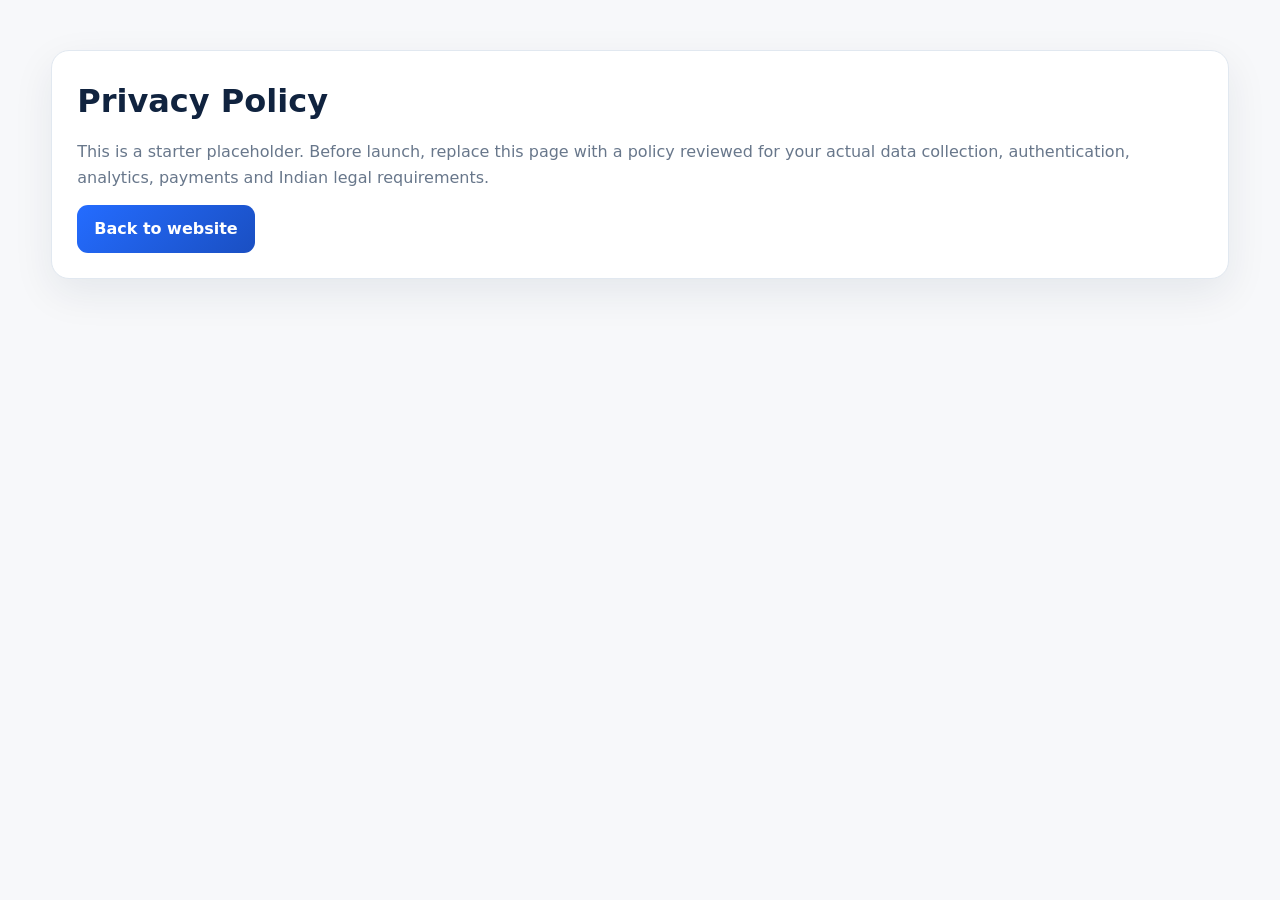
==== privacy.html @ 2e43c26b "Build CareerAxis Academy full platform" ====
<!doctype html><html><head><meta charset="utf-8"><meta name="viewport" content="width=device-width"><title>Privacy Policy | CareerAxis Academy</title><link rel="stylesheet" href="style.css"></head><body><main class="page"><div class="container"><div class="panel"><h1>Privacy Policy</h1><p style="margin-top:12px;color:#68778b">This is a starter placeholder. Before launch, replace this page with a policy reviewed for your actual data collection, authentication, analytics, payments and Indian legal requirements.</p><p style="margin-top:15px"><a class="btn btn-primary" href="./">Back to website</a></p></div></div></main></body></html>
---- style.css ----
:root{
--navy:#06152c;--navy2:#0b2343;--blue:#246cff;--blue2:#4f9cff;
--gold:#f2bd3d;--gold2:#ffdc78;--cream:#f8f7f2;--ink:#10233f;
--muted:#64748b;--line:#dfe7f0;--white:#fff;--green:#16845b;
--shadow:0 14px 40px rgba(16,35,63,.08);--radius:18px
}
*{box-sizing:border-box;margin:0;padding:0}
html{scroll-behavior:smooth}
body{font-family:Inter,"Noto Sans Telugu",system-ui,sans-serif;background:#f7f8fa;color:var(--ink);line-height:1.6}
body.te{font-family:"Noto Sans Telugu",Inter,system-ui,sans-serif}
button,input,textarea,select{font:inherit}button{cursor:pointer}a{text-decoration:none;color:inherit}img{max-width:100%;display:block}
.container{width:min(1180px,92%);margin:auto}
.topbar{background:#040e1e;color:#c9d5e5;font-size:12px}.topbar-inner{height:34px;display:flex;align-items:center;justify-content:space-between}.topbar a:hover{color:var(--gold)}
.nav{position:sticky;top:0;z-index:100;background:rgba(6,21,44,.96);backdrop-filter:blur(15px);border-bottom:1px solid rgba(255,255,255,.08)}
.nav-inner{height:78px;display:flex;align-items:center;justify-content:space-between;gap:20px}
.brand{display:flex;align-items:center;gap:11px;color:white;font-weight:800}.brand img{width:54px;height:54px;object-fit:contain;border-radius:9px}.brand-name{font:800 18px Manrope,Inter,sans-serif;letter-spacing:-.4px}.brand-name span{color:var(--gold)}.brand-sub{display:block;color:var(--gold);font-size:9px;letter-spacing:2px;line-height:1;margin-top:2px}
.nav-links{display:flex;align-items:center;gap:25px;color:#dce5f0;font-size:14px}.nav-links a:hover{color:var(--gold)}
.nav-actions{display:flex;gap:9px;align-items:center}.mobile-menu{display:none;border:0;background:transparent;color:white;font-size:26px}
.btn{border:0;border-radius:11px;padding:11px 17px;font-weight:750;display:inline-flex;align-items:center;justify-content:center;gap:8px;transition:.2s}.btn:hover{transform:translateY(-1px)}
.btn-primary{background:linear-gradient(135deg,var(--blue),#1a4fc2);color:#fff}.btn-gold{background:linear-gradient(135deg,var(--gold2),var(--gold));color:#15213a}.btn-outline{border:1px solid rgba(255,255,255,.25);background:transparent;color:white}.btn-light{background:#fff;color:#12243d;border:1px solid #dce5ef}.btn-danger{background:#fff0f0;color:#b42318;border:1px solid #ffd4d1}
.hero{background:radial-gradient(circle at 78% 25%,rgba(36,108,255,.25),transparent 30%),linear-gradient(180deg,#06162e,#081a36 80%,#091d3c);color:#fff;padding:82px 0 78px;min-height:560px;display:flex;align-items:center}
.hero-grid{display:grid;grid-template-columns:1.12fr .88fr;gap:70px;align-items:center}.eyebrow{color:var(--gold);font-size:12px;letter-spacing:2.5px;font-weight:800;text-transform:uppercase;margin-bottom:13px}
.hero h1{font:800 clamp(42px,6vw,70px)/1.08 Manrope,Inter,sans-serif;letter-spacing:-2.8px}.hero h1 span{color:var(--gold)}.hero p{font-size:18px;color:#c4d0df;max-width:700px;margin:20px 0 28px}.hero-buttons{display:flex;flex-wrap:wrap;gap:11px}
.hero-art{display:flex;justify-content:center}.hero-card{width:min(400px,100%);border-radius:28px;padding:26px;background:linear-gradient(145deg,rgba(255,255,255,.10),rgba(255,255,255,.035));border:1px solid rgba(255,255,255,.13);box-shadow:0 30px 80px rgba(0,0,0,.28)}.hero-card img{width:260px;height:260px;object-fit:contain;margin:auto;filter:drop-shadow(0 20px 35px rgba(0,0,0,.4))}
.mini-stats{display:grid;grid-template-columns:repeat(3,1fr);gap:8px}.mini-stat{background:rgba(0,0,0,.18);border-radius:12px;text-align:center;padding:12px}.mini-stat b{display:block;font-size:20px}.mini-stat span{font-size:10px;color:#aab8cb}
.section{padding:76px 0}.cream{background:var(--cream)}.section-head{display:flex;justify-content:space-between;align-items:end;gap:25px;margin-bottom:30px}.section-head h2{font:800 34px/1.15 Manrope,Inter,sans-serif}.section-head p{max-width:650px;color:var(--muted)}
.cards{display:grid;grid-template-columns:repeat(3,1fr);gap:20px}.course-card{background:white;border:1px solid #e3e9f1;border-radius:18px;overflow:hidden;box-shadow:var(--shadow);transition:.25s}.course-card:hover{transform:translateY(-4px);box-shadow:0 20px 50px rgba(16,35,63,.12)}
.course-cover{height:150px;padding:19px;background:linear-gradient(135deg,#092044,#17436e);color:#fff;position:relative}.tag{display:inline-flex;padding:5px 9px;background:rgba(255,255,255,.12);border-radius:999px;font-size:10px;font-weight:700}.course-icon{position:absolute;right:20px;bottom:14px;font-size:48px}.course-body{padding:20px}.course-body h3{font:800 19px Manrope;margin-bottom:8px}.course-body p{font-size:13px;color:#68778b;min-height:45px}.meta{display:flex;justify-content:space-between;color:#7b889a;font-size:12px;margin:14px 0}.price{font-size:21px;font-weight:800}
.features{display:grid;grid-template-columns:repeat(3,1fr);gap:20px}.feature{background:white;border:1px solid #e2e8f0;border-radius:18px;padding:25px}.feature .icon{font-size:29px}.feature h3{font:800 18px Manrope;margin:10px 0 7px}.feature p{font-size:13px;color:#68778b}
.social-strip{background:#fff;border-top:1px solid #e6ebf1;border-bottom:1px solid #e6ebf1;padding:18px 0}.socials{display:flex;justify-content:center;gap:12px;flex-wrap:wrap}.social{padding:9px 14px;border-radius:999px;background:#f1f5f9;color:#20344f;font-size:13px;font-weight:700}.social:hover{background:#e8eef7;color:#0b55c9}
.dark{background:#06152c;color:#fff}.dark .section-head h2{color:#fff}.dark .section-head p{color:#aebdd0}
.quotes{display:grid;grid-template-columns:repeat(3,1fr);gap:20px}.quote{border:1px solid rgba(255,255,255,.09);background:#0b1e39;padding:23px;border-radius:18px}.quote p{color:#c8d3e0;font-size:14px}.quote b{display:block;color:var(--gold);font-size:12px;margin-top:15px}
.page{min-height:65vh;padding:50px 0}.panel{background:#fff;border:1px solid #e1e8f0;border-radius:18px;padding:25px;box-shadow:var(--shadow)}
.course-detail{display:grid;grid-template-columns:1.25fr .75fr;gap:22px}.video{aspect-ratio:16/9;background:#071426;border-radius:15px;overflow:hidden}.video iframe{width:100%;height:100%;border:0}.lesson-list{margin-top:18px}.lesson{display:flex;align-items:center;gap:12px;border-bottom:1px solid #edf1f5;padding:14px 0}.lesson:last-child{border:0}.lesson button{margin-left:auto}
.search-row{display:flex;gap:10px;flex-wrap:wrap}.search-row input,.search-row select,.form input,.form select,.form textarea{border:1px solid #d6e0eb;border-radius:10px;padding:12px 13px;outline:0}.search-row input{flex:1;min-width:220px}.form-wrap{width:min(560px,100%);margin:20px auto}.form{display:grid;gap:14px}.form label{font-size:13px;font-weight:700}.form input,.form select,.form textarea{width:100%}.form input:focus,.form select:focus,.form textarea:focus{border-color:var(--blue)}
.dashboard{display:grid;grid-template-columns:235px 1fr;gap:20px}.side{height:max-content;background:#06152c;color:white;padding:15px;border-radius:17px}.side button{display:block;width:100%;text-align:left;padding:11px;border:0;background:transparent;color:#b9c6d8;border-radius:9px;margin:2px 0}.side button.active,.side button:hover{background:#173252;color:#fff}.dash-grid{display:grid;grid-template-columns:repeat(3,1fr);gap:14px}.dash-stat{background:#fff;border:1px solid #e2e8ef;border-radius:15px;padding:18px}.dash-stat b{display:block;font-size:27px}.progress{height:8px;background:#e9eef4;border-radius:99px;overflow:hidden}.progress i{display:block;height:100%;background:linear-gradient(90deg,var(--blue),var(--gold));border-radius:99px}
.notice{background:#fff8e5;border:1px solid #f2db92;color:#73570b;border-radius:10px;padding:12px;font-size:13px}.badge{display:inline-flex;padding:5px 9px;background:#eaf1ff;color:#205bc5;border-radius:999px;font-size:11px;font-weight:750}.empty{text-align:center;padding:45px;color:#738196}.small{font-size:12px;color:#7a8798}.gold-text{color:#b77c0a}
.faq{border-bottom:1px solid #e3e9f0;padding:17px 0}.faq summary{font-weight:750;cursor:pointer}.faq p{color:#68778b;margin-top:8px;font-size:14px}
.resources{display:grid;grid-template-columns:repeat(3,1fr);gap:18px}.resource{background:#fff;border:1px solid #e0e7ef;border-radius:15px;padding:20px}.resource h3{font:800 17px Manrope;margin:7px 0}.resource p{font-size:13px;color:#69778a}
.footer{background:#040d1b;color:#aebbd0;padding:45px 0 18px}.footer-grid{display:grid;grid-template-columns:1.6fr 1fr 1fr 1fr;gap:30px}.footer h4{color:white;margin-bottom:12px}.footer a{display:block;font-size:13px;margin:8px 0}.footer a:hover{color:var(--gold)}.copyright{border-top:1px solid rgba(255,255,255,.09);margin-top:28px;padding-top:17px;font-size:12px}
.toast{position:fixed;right:20px;bottom:20px;background:#0a1c34;color:white;padding:12px 16px;border-radius:10px;z-index:300;opacity:0;transform:translateY(10px);pointer-events:none;transition:.2s}.toast.show{opacity:1;transform:none}
.lang{border:1px solid #d9a82e;color:var(--gold);background:transparent;border-radius:999px;padding:8px 13px;font-weight:700}
.admin-table{width:100%;border-collapse:collapse;font-size:13px}.admin-table th,.admin-table td{text-align:left;padding:12px;border-bottom:1px solid #e8edf3}.admin-table th{color:#66758a}
.mobile-nav-open .nav-links{display:flex;position:absolute;left:0;right:0;top:78px;background:#07172f;flex-direction:column;padding:18px}
@media(max-width:950px){.nav-links{display:none}.mobile-menu{display:block}.nav-actions .btn-light{display:none}.hero-grid,.course-detail,.dashboard{grid-template-columns:1fr}.cards,.features,.quotes,.resources{grid-template-columns:1fr 1fr}.footer-grid{grid-template-columns:1fr 1fr}}
@media(max-width:620px){.topbar{display:none}.nav-inner{height:68px}.brand img{width:45px;height:45px}.brand-name{font-size:15px}.hero{padding:58px 0}.hero h1{font-size:42px}.hero p{font-size:16px}.section{padding:55px 0}.section-head{display:block}.section-head h2{font-size:29px;margin-bottom:8px}.cards,.features,.quotes,.resources,.dash-grid{grid-template-columns:1fr}.footer-grid{grid-template-columns:1fr}.hero-card img{width:210px;height:210px}}
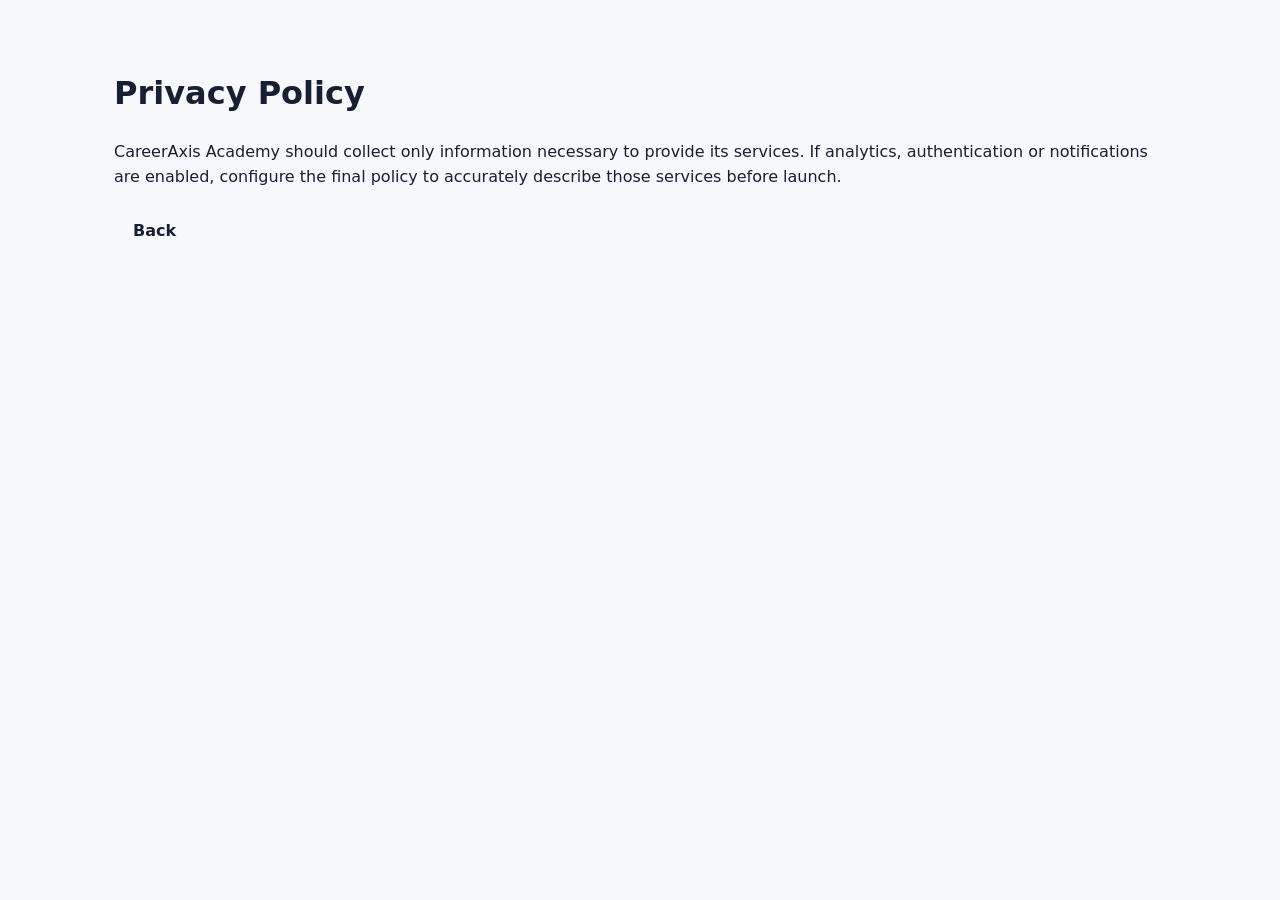
==== commit ae1cea3f: "Deploy CareerAxis Academy v3.3" ====
--- a/privacy.html
+++ b/privacy.html
@@ -1 +1 @@
-<!doctype html><html><head><meta charset="utf-8"><meta name="viewport" content="width=device-width"><title>Privacy Policy | CareerAxis Academy</title><link rel="stylesheet" href="style.css"></head><body><main class="page"><div class="container"><div class="panel"><h1>Privacy Policy</h1><p style="margin-top:12px;color:#68778b">This is a starter placeholder. Before launch, replace this page with a policy reviewed for your actual data collection, authentication, analytics, payments and Indian legal requirements.</p><p style="margin-top:15px"><a class="btn btn-primary" href="./">Back to website</a></p></div></div></main></body></html>+<!doctype html><html><head><meta charset="utf-8"><meta name="viewport" content="width=device-width,initial-scale=1"><title>Privacy Policy — CareerAxis Academy</title><link rel="stylesheet" href="styles.css"></head><body><main class="section"><h1>Privacy Policy</h1><p>CareerAxis Academy should collect only information necessary to provide its services. If analytics, authentication or notifications are enabled, configure the final policy to accurately describe those services before launch.</p><a class="btn" href="index.html#home">Back</a></main></body></html>
--- a/styles.css
+++ b/styles.css
@@ -0,0 +1,2 @@
+:root{--navy:#061744;--blue:#0d4fd7;--gold:#d9a52b;--ink:#172033;--muted:#64748b;--bg:#f6f8fc;--card:#fff;--line:#e6eaf2}*{box-sizing:border-box}body{margin:0;font-family:Inter,system-ui,-apple-system,Segoe UI,Arial,sans-serif;color:var(--ink);background:var(--bg);line-height:1.55}a{color:inherit;text-decoration:none}.top{position:sticky;top:0;z-index:20;background:rgba(255,255,255,.96);backdrop-filter:blur(12px);border-bottom:1px solid var(--line);display:flex;align-items:center;gap:20px;padding:10px 4vw}.brand{display:flex;align-items:center;gap:12px;min-width:260px}.logo-wrap{width:58px;height:58px;border:1px solid var(--gold);padding:3px;background:var(--navy);display:grid;place-items:center;box-shadow:0 3px 12px #0002}.logo-wrap img{width:100%;height:100%;object-fit:cover}.brand b{display:block;color:var(--navy);letter-spacing:.08em}.brand small{display:block;font-size:9px;color:var(--gold);letter-spacing:.12em}nav{display:flex;gap:17px;flex:1;justify-content:center}nav a{font-size:14px;font-weight:650;color:#34415a}nav a:hover{color:var(--blue)}button{font:inherit}.lang,.menu{border:1px solid var(--line);background:#fff;border-radius:10px;padding:8px 11px;cursor:pointer}.menu{display:none}.hero{background:linear-gradient(135deg,#05143e,#0b3b9d);color:white;padding:64px 5vw 58px;position:relative;overflow:hidden}.hero:after{content:"";position:absolute;right:-130px;top:-160px;width:420px;height:420px;border:1px solid #d9a52b55;border-radius:50%}.hero-inner{max-width:1180px;margin:auto;position:relative;z-index:1;display:grid;grid-template-columns:1.2fr .8fr;gap:40px;align-items:center}.hero h1{font-size:clamp(38px,6vw,68px);line-height:1.02;margin:0 0 16px}.gold{color:#ffd76a}.hero p{font-size:18px;color:#dbe6ff;max-width:680px}.actions{display:flex;gap:12px;flex-wrap:wrap;margin-top:24px}.btn{display:inline-flex;align-items:center;justify-content:center;padding:12px 18px;border-radius:10px;border:1px solid transparent;font-weight:750;cursor:pointer}.primary{background:var(--gold);color:#101a35}.secondary{background:#ffffff12;color:#fff;border-color:#ffffff55}.hero-card{background:#ffffff10;border:1px solid #d9a52b99;padding:24px;border-radius:16px}.hero-card img{width:100%;max-width:280px;display:block;margin:auto;border:1px solid var(--gold)}.section{max-width:1180px;margin:0 auto;padding:48px 5vw}.section-head{display:flex;justify-content:space-between;align-items:end;gap:20px;margin-bottom:22px}.section h2{margin:0;font-size:30px;color:var(--navy)}.muted{color:var(--muted)}.grid{display:grid;grid-template-columns:repeat(3,1fr);gap:18px}.card{background:var(--card);border:1px solid var(--line);border-radius:14px;padding:20px;box-shadow:0 7px 25px #15264d0a}.card:hover{transform:translateY(-2px);box-shadow:0 10px 30px #15264d14}.tag{display:inline-block;padding:4px 8px;border:1px solid #d9a52b77;color:#8a6408;background:#fffaf0;border-radius:999px;font-size:12px;font-weight:750}.job-title{font-size:19px;font-weight:800;margin:10px 0 4px}.video-card{overflow:hidden;padding:0}.thumb{aspect-ratio:16/9;background:#071946;display:grid;place-items:center;color:#ffd76a;font-size:36px}.video-card .body{padding:16px}.community{background:#fff;border-top:1px solid var(--line);border-bottom:1px solid var(--line)}.socials{display:grid;grid-template-columns:repeat(4,1fr);gap:14px}.social{padding:20px;border:1px solid var(--line);border-radius:14px;background:#fff}.social b{display:block;font-size:18px;margin-bottom:5px}.search{width:100%;padding:12px 14px;border:1px solid var(--line);border-radius:10px}.calendar{display:grid;grid-template-columns:repeat(3,1fr);gap:14px}.empty{padding:28px;text-align:center;border:1px dashed #cbd5e1;border-radius:12px;color:var(--muted)}footer{background:#061744;color:#dce5ff;padding:40px 5vw;display:grid;grid-template-columns:2fr 1fr 1fr 1fr;gap:30px}footer a,footer p{display:block;color:#aebbd8;font-size:14px;margin:7px 0}footer strong{color:#fff;font-size:20px}@media(max-width:850px){nav{display:none;position:absolute;top:79px;left:0;right:0;background:white;padding:16px;flex-direction:column;border-bottom:1px solid var(--line)}nav.open{display:flex}.menu{display:block;margin-left:auto}.lang{order:2}.hero-inner{grid-template-columns:1fr}.grid{grid-template-columns:1fr}.socials{grid-template-columns:1fr 1fr}.calendar{grid-template-columns:1fr}footer{grid-template-columns:1fr 1fr}.brand{min-width:0}.brand span:last-child{display:none}}@media(max-width:500px){.section{padding:38px 5vw}.socials,footer{grid-template-columns:1fr}}
+.admin-gate{min-height:65vh;display:grid;place-items:center}.admin-box{width:min(560px,100%);background:#fff;border:1px solid var(--gold);border-radius:16px;padding:32px;box-shadow:0 18px 50px #15264d14}.admin-box h2{color:var(--navy);margin:10px 0}.tiny{font-size:12px;color:var(--muted);margin-top:12px}
